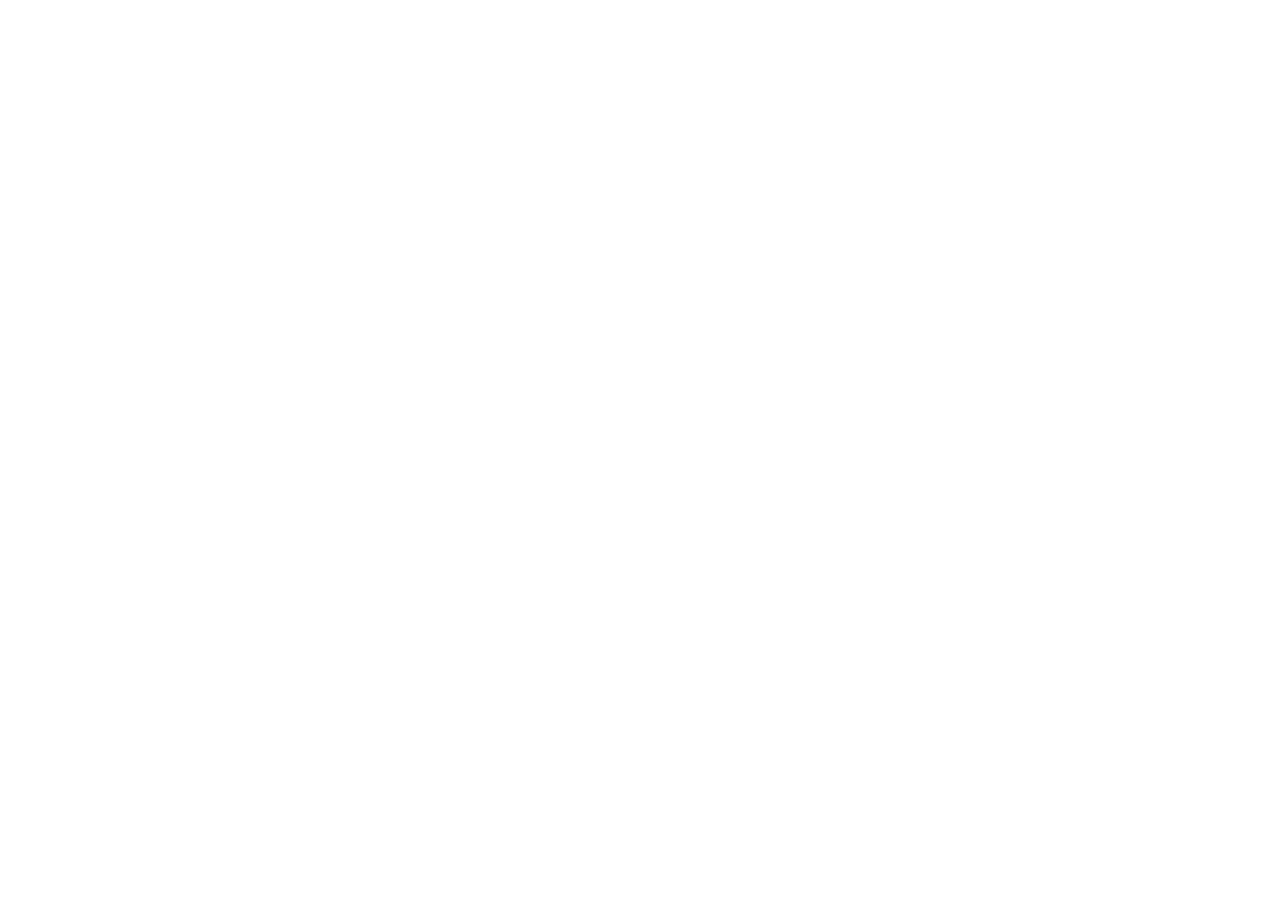
==== about.html @ c2da6d73 "about.html" ====
<!DOCTYPE htmml>
<html>
<head>
<meta charset="UTF-8">
<meta name="description" content="business website">
<meta name="keywords" content="HTML,CSS,XML,JavaScript">
<meta name="author" content="Sunni Campbell">
<meta name="viewport" content="width=device-width, initial-scale=1.0">
</head>



</html>
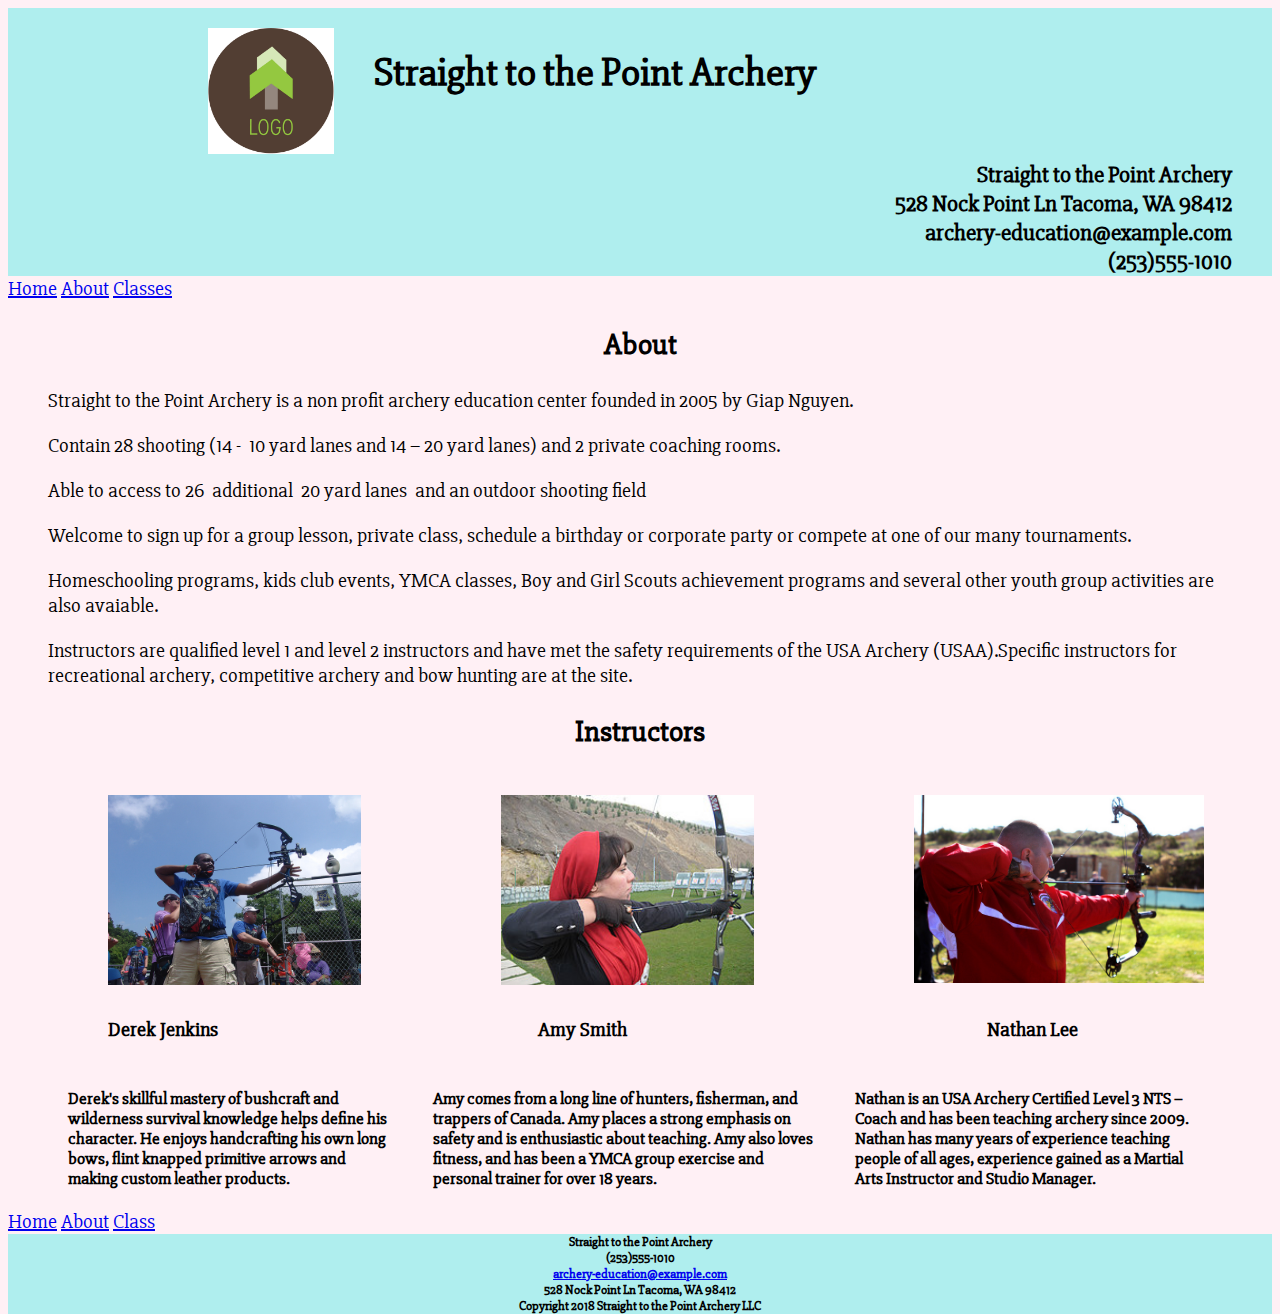
==== commit 67ea35e8: "about.html" ====
--- a/about.html
+++ b/about.html
@@ -1,13 +1,69 @@
-<!DOCTYPE htmml>
-<html>
-<head>
-<meta charset="UTF-8">
-<meta name="description" content="business website">
-<meta name="keywords" content="HTML,CSS,XML,JavaScript">
-<meta name="author" content="Sunni Campbell">
-<meta name="viewport" content="width=device-width, initial-scale=1.0">
-</head>
-
-
-
+<!DOCTYPE html>
+<html lang="en">
+  <head>
+    <meta charset="UTF-8">
+    <link rel="stylesheet" type="text/css" href=https://necolas.github.io/normalize.css/8.0.0/normalize.css>
+    <link rel="stylesheet" href="https://use.fontawesome.com/releases/v5.0.10/css/all.css" integrity="sha384-+d0P83n9kaQMCwj8F4RJB66tzIwOKmrdb46+porD/OvrJ+37WqIM7UoBtwHO6Nlg" crossorigin="anonymous">
+    <link rel="stylesheet" href="https://fonts.googleapis.com/css?family=Slabo+27px">
+    <link rel="stylesheet" type="text/css" href="styles/style.css">
+    <title>Straight to the Point Archery</title>
+  </head>
+  <body>
+    <header>
+      <div class="head">
+      <img class =" logo" src ="images/logo.jpg" alt="logo">
+      <h1 class ="title">Straight to the Point Archery</h1>
+      </div>
+      <h3>Straight to the Point Archery</h3>
+      <h3>528 Nock Point Ln Tacoma, WA 98412</h3>
+      <h3>archery-education@example.com</h3>
+      <h3>(253)555-1010</h3>
+    </header>
+    <aside>
+      <nav>
+        <a class ="link 1" href="index.html">Home</a>
+        <a class ="link 2" href="about.html">About</a>
+        <a class ="link 3" href="services.html">Classes</a>
+      </nav>
+      </aside>
+    <article>
+      <h2>About</h2>
+      <p> Straight to the Point Archery is a non profit archery education center founded in 2005 by Giap Nguyen.</p>
+      <p>Contain 28 shooting (14 -  10 yard lanes and 14 – 20 yard lanes) and 2 private coaching rooms.</p>
+      <p>Able to access to 26  additional  20 yard lanes  and an outdoor shooting field</p>
+      <p>Welcome to sign up for a group lesson, private class, schedule a birthday or corporate party or compete at one of our many tournaments.</p>
+      <p>Homeschooling programs, kids club events, YMCA classes, Boy and Girl Scouts achievement programs and several other youth group activities are also avaiable.</p>
+      <p>Instructors are qualified level 1 and level 2 instructors and have met the safety requirements of the USA Archery (USAA).Specific instructors for recreational archery, competitive archery and bow hunting are at the site.</p>
+      <h2>Instructors</h2>
+      <div class="container">
+      <img class="derek" src="images/derek-jenkins-instructor.jpg" alt="derek">
+      <img class ="amy" src="images/amy-smith-instructor.jpg" alt="amy">
+      <img class ="nathan" src="images/nathan-lee-instructor.jpg" alt="nathan">
+      </div>
+      <div class="name">
+      <h4 class=" name2">Derek Jenkins</h4>
+      <h4 class=" name3">Amy Smith</h4>
+      <h4 class=" name4">Nathan Lee</h4>
+      </div>
+      <div class="word">
+      <h5 class ="word2">Derek's skillful mastery of bushcraft and wilderness survival knowledge helps define his character. He enjoys handcrafting his own long bows, flint knapped primitive arrows and making custom leather products.</h5>
+      <h5 class ="word3">Amy comes from a long line of hunters, fisherman, and trappers of Canada. Amy  places a strong emphasis on safety and is enthusiastic about teaching. Amy also loves fitness, and  has been a YMCA group exercise and personal trainer for over 18 years.</h5>
+      <h5 class ="word4"> Nathan is an USA Archery Certified Level 3 NTS – Coach and has been teaching archery since 2009. Nathan has many years of experience teaching people of all ages, experience gained as a Martial Arts Instructor and Studio Manager.</h5>
+      </div>
+    </article>
+    <aside>
+      <nav>
+        <a class ="link 1" href="#">Home</a>
+        <a class ="link 2" href="#">About</a>
+        <a class ="link 3" href="#">Class</a>
+      </nav>
+    </aside>
+    <footer>
+      <h6>Straight to the Point Archery</h6>
+      <h6>(253)555-1010</h6>
+      <h6><a class="link 2" href="#">archery-education@example.com</a></h6>
+      <h6>528 Nock Point Ln Tacoma, WA 98412</h6>
+      <h6>Copyright 2018 Straight to the Point Archery LLC</h6>
+    </footer>
+  </body>
 </html>--- a/styles/style.css
+++ b/styles/style.css
@@ -0,0 +1,184 @@
+/*grid style sheet*/
+.row .row { margin:  0 -1.5em; }
+.col      { padding: 0  1.5em; }
+
+.row:after {
+    content: "";
+    clear: both;
+    display: table;
+}
+
+@media only screen { .col {
+    float: left;
+    width: 100%;
+    box-sizing: border-box;
+}}
+
+/*nav {
+    display: block;
+}
+footer {
+    display: block;
+}*/
+
+
+/*About Page*/
+
+html { 
+  font-size: 20px; 
+  font-family: 'Slabo 27px', serif;
+  background-color: LavenderBlush;
+  height: 100%;
+  width: 100%;
+}
+
+a:hover {
+  color:lightcoral;
+  transition: all 2s ease 0s;
+}
+
+.head{
+  display: inline-flex;
+}
+
+h1{
+  text-align: center;
+  margin: 2rem;
+}
+
+h2{
+  text-align: center;
+}
+
+h3{
+  text-align: right;
+  margin:0;
+  margin-right:2rem;
+}
+
+header{
+  background-color: PaleTurquoise;
+}
+
+.logo{
+  height: 10%;
+  width: 10%;
+  margin-left:10rem;
+}
+
+p{
+  margin-left: 2rem;
+  margin-right: 2rem;
+}
+
+.container{
+  display: inline-flex;
+}
+
+.derek{
+  width: 20%;
+  height: 30%;
+  margin-left: 5rem;
+}
+.amy{
+  width: 20%;
+  height: 30%;
+  margin-left: 7rem;
+}
+
+.nathan{
+  width: 23%;
+  height: 33%;
+  margin-left: 8rem;
+}
+
+.name{
+  display: inline-flex;
+}
+
+.name2{
+  margin-left:5rem;
+}
+
+.name3{
+  margin-left:16rem;
+}
+
+.name4{
+  margin-left:18rem;
+}
+
+.word{
+  display: inline-flex;
+  margin-left: 2rem;
+  margin-right:2rem;
+}
+
+.word2{
+  margin: 1rem;
+}
+
+.word3{
+  margin: 1rem;
+}
+
+.word4{
+  margin:1rem;
+}
+
+/*nav {
+  background-color: darkgrey;
+  text-align: center; 
+  padding: 1rem;
+  list-style: none;
+}
+
+nav a{
+  color: purple;
+  padding-left: 2rem;
+  padding-right; 2rem;
+}*/
+
+h6 {
+  text-align: center;
+  margin:0;
+  background-color: PaleTurquoise;
+}*/
+
+/*Home page*/
+
+nav {
+  background-color: #333;
+  height: 4rem;
+  margin: 0;
+  overflow: hidden;
+}
+
+nav ul li {
+  display: inline-block;
+  color: white;
+  margin-right: 2rem;
+}
+
+nav ul li a {
+  color: white;
+  display: block;
+  line-height: 2em;
+  text-decoration: none;
+}
+
+nav ul li a:hover {
+  color: #bfebff;
+  text-decoration: underline;
+}
+
+img {
+  padding-top: 20px;
+}
+section {
+  line-height: 0.15rem;
+}
+footer p {
+  font-size: 0.85rem;
+}
+
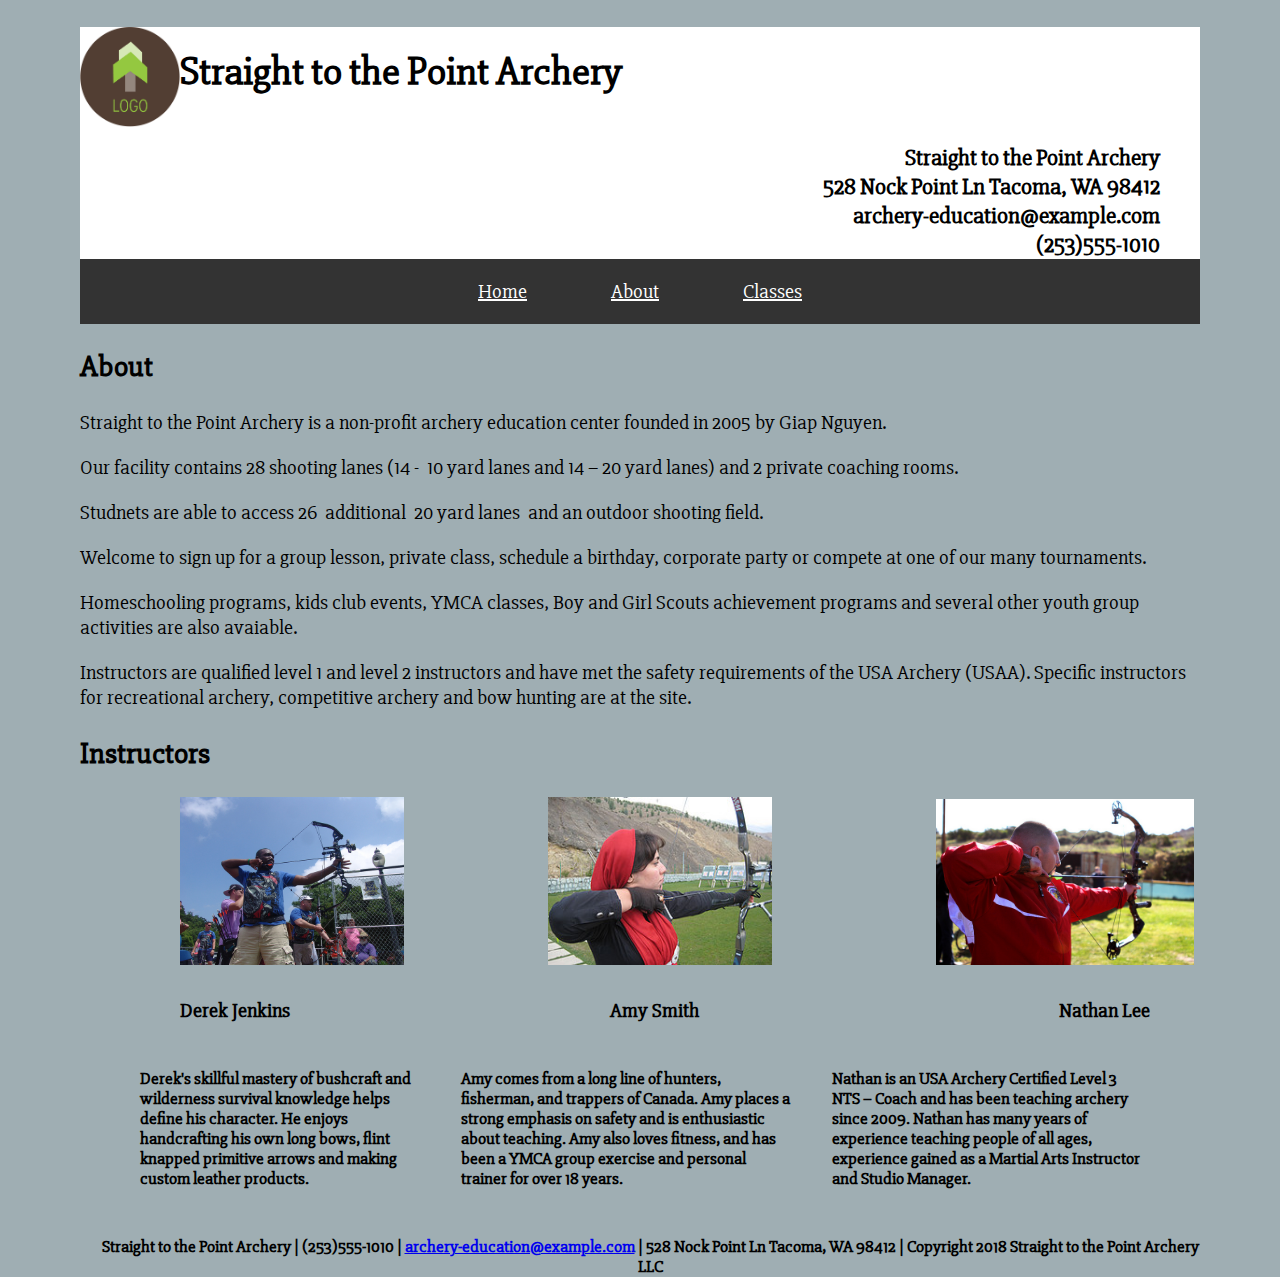
==== commit 94a9032a: "about.html" ====
--- a/about.html
+++ b/about.html
@@ -11,8 +11,8 @@
   <body>
     <header>
       <div class="head">
-      <img class =" logo" src ="images/logo.jpg" alt="logo">
-      <h1 class ="title">Straight to the Point Archery</h1>
+      <img class ="logo" src ="images/logo.jpg" alt="logo">
+      <h1 class ="brand">Straight to the Point Archery</h1>
       </div>
       <h3>Straight to the Point Archery</h3>
       <h3>528 Nock Point Ln Tacoma, WA 98412</h3>
@@ -28,14 +28,14 @@
       </aside>
     <article>
       <h2>About</h2>
-      <p> Straight to the Point Archery is a non profit archery education center founded in 2005 by Giap Nguyen.</p>
-      <p>Contain 28 shooting (14 -  10 yard lanes and 14 – 20 yard lanes) and 2 private coaching rooms.</p>
-      <p>Able to access to 26  additional  20 yard lanes  and an outdoor shooting field</p>
-      <p>Welcome to sign up for a group lesson, private class, schedule a birthday or corporate party or compete at one of our many tournaments.</p>
+      <p> Straight to the Point Archery is a non-profit archery education center founded in 2005 by Giap Nguyen.</p>
+      <p>Our facility contains 28 shooting lanes (14 -  10 yard lanes and 14 – 20 yard lanes) and 2 private coaching rooms.</p>
+      <p>Studnets are able to access 26  additional  20 yard lanes  and an outdoor shooting field.</p>
+      <p>Welcome to sign up for a group lesson, private class, schedule a birthday, corporate party or compete at one of our many tournaments.</p>
       <p>Homeschooling programs, kids club events, YMCA classes, Boy and Girl Scouts achievement programs and several other youth group activities are also avaiable.</p>
-      <p>Instructors are qualified level 1 and level 2 instructors and have met the safety requirements of the USA Archery (USAA).Specific instructors for recreational archery, competitive archery and bow hunting are at the site.</p>
+      <p>Instructors are qualified level 1 and level 2 instructors and have met the safety requirements of the USA Archery (USAA). Specific instructors for recreational archery, competitive archery and bow hunting are at the site.</p>
       <h2>Instructors</h2>
-      <div class="container">
+      <div class="aboutcontainer">
       <img class="derek" src="images/derek-jenkins-instructor.jpg" alt="derek">
       <img class ="amy" src="images/amy-smith-instructor.jpg" alt="amy">
       <img class ="nathan" src="images/nathan-lee-instructor.jpg" alt="nathan">
@@ -51,19 +51,8 @@
       <h5 class ="word4"> Nathan is an USA Archery Certified Level 3 NTS – Coach and has been teaching archery since 2009. Nathan has many years of experience teaching people of all ages, experience gained as a Martial Arts Instructor and Studio Manager.</h5>
       </div>
     </article>
-    <aside>
-      <nav>
-        <a class ="link 1" href="#">Home</a>
-        <a class ="link 2" href="#">About</a>
-        <a class ="link 3" href="#">Class</a>
-      </nav>
-    </aside>
     <footer>
-      <h6>Straight to the Point Archery</h6>
-      <h6>(253)555-1010</h6>
-      <h6><a class="link 2" href="#">archery-education@example.com</a></h6>
-      <h6>528 Nock Point Ln Tacoma, WA 98412</h6>
-      <h6>Copyright 2018 Straight to the Point Archery LLC</h6>
+      <h5>Straight to the Point Archery | (253)555-1010 | <a class="link 2" href="#">archery-education@example.com</a> | 528 Nock Point Ln Tacoma, WA 98412 | Copyright 2018 Straight to the Point Archery LLC</h5>
     </footer>
   </body>
 </html>--- a/styles/style.css
+++ b/styles/style.css
@@ -14,17 +14,193 @@
     box-sizing: border-box;
 }}
 
-/*nav {
-    display: block;
+/*Global Settings*/
+
+html { 
+  font-size: 20px; 
+  font-family: 'Slabo 27px', serif;
+  background-color: #9FAEB3;
+  height: 100%;
+  width: 100%;
+}
+body {
+    margin-left: 4em;
+    margin-right: 4em;
+}
+header{
+  background-color: white;
+}
+nav {
+  background-color: #333;
+  text-align: center; 
+  padding: 1rem;
+  list-style: none;
+}
+
+nav a{
+  color: white;
+  padding-left: 2rem;
+  padding-right; 2rem;
+  margin-right: 2em;
+}
+.homeimg1 {
+    width:30em;
+    height: 20em;
+    display: inline-flex;
+}
+.homeimg2 {
+    width:30em;
+    height: 20em;
+    display: inline-flex;
+}
+.brand {
+    text-align: left;
+    padding: 1rem;
+    color: black;
+}
+.logo{
+  height: 5em;
+  width: 5em;
+  float: left;
+}
+a:hover {
+  color:lightcoral;
+  transition: all 2s ease 0s;
+}
+.sidebarimg {
+    height: 10em;
 }
 footer {
     display: block;
-}*/
-
-
+    text-align: center;
+    padding-left: 1em;
+    color: black;
+    
+}
 /*About Page*/
 
-html { 
+h3{
+  text-align: right;
+  margin:0;
+  margin-right:2rem;
+}
+.derek{
+  width: 20%;
+  height: 30%;
+  margin-left: 5rem;
+}
+.amy{
+  width: 20%;
+  height: 30%;
+  margin-left: 7rem;
+}
+
+.nathan{
+  width: 23%;
+  height: 33%;
+  margin-left: 8rem;
+}
+
+.name{
+  display: inline-flex;
+}
+
+.name2{
+  margin-left:5rem;
+}
+
+.name3{
+  margin-left:16rem;
+}
+
+.name4{
+  margin-left:18rem;
+}
+
+.word{
+  display: inline-flex;
+  margin-left: 2rem;
+  margin-right:2rem;
+}
+
+.word2{
+  margin: 1rem;
+}
+
+.word3{
+  margin: 1rem;
+}
+
+.word4{
+  margin:1rem;
+}
+
+/*
+/*p{
+  margin-left: 2rem;
+  margin-right: 2rem;
+}
+
+.container{
+  display: inline-flex;
+}
+nav {
+  background-color: darkgrey;
+  text-align: center; 
+  padding: 1rem;
+  list-style: none;
+}
+
+nav a{
+  color: purple;
+  padding-left: 2rem;
+  padding-right; 2rem;
+}
+
+h6 {
+  text-align: center;
+  margin:0;
+  background-color: PaleTurquoise;
+}
+
+/*Home page*/
+
+/*nav {
+  background-color: #333;
+  height: 4rem;
+  margin: 0;
+  overflow: hidden;
+}
+
+nav ul li {
+  display: inline-block;
+  color: white;
+  margin-right: 2rem;
+}
+
+nav ul li a {
+  color: white;
+  display: block;
+  line-height: 2em;
+  text-decoration: none;
+}
+
+nav ul li a:hover {
+  color: #bfebff;
+  text-decoration: underline;
+}
+
+img {
+  padding-top: 20px;
+}
+section {
+  line-height: 0.15rem;
+}
+footer p {
+  font-size: 0.85rem;
+}
+
+/*html { 
   font-size: 20px; 
   font-family: 'Slabo 27px', serif;
   background-color: LavenderBlush;
@@ -48,137 +224,5 @@
 
 h2{
   text-align: center;
-}
-
-h3{
-  text-align: right;
-  margin:0;
-  margin-right:2rem;
-}
-
-header{
-  background-color: PaleTurquoise;
-}
-
-.logo{
-  height: 10%;
-  width: 10%;
-  margin-left:10rem;
-}
-
-p{
-  margin-left: 2rem;
-  margin-right: 2rem;
-}
-
-.container{
-  display: inline-flex;
-}
-
-.derek{
-  width: 20%;
-  height: 30%;
-  margin-left: 5rem;
-}
-.amy{
-  width: 20%;
-  height: 30%;
-  margin-left: 7rem;
-}
-
-.nathan{
-  width: 23%;
-  height: 33%;
-  margin-left: 8rem;
-}
-
-.name{
-  display: inline-flex;
-}
-
-.name2{
-  margin-left:5rem;
-}
-
-.name3{
-  margin-left:16rem;
-}
-
-.name4{
-  margin-left:18rem;
-}
-
-.word{
-  display: inline-flex;
-  margin-left: 2rem;
-  margin-right:2rem;
-}
-
-.word2{
-  margin: 1rem;
-}
-
-.word3{
-  margin: 1rem;
-}
-
-.word4{
-  margin:1rem;
-}
-
-/*nav {
-  background-color: darkgrey;
-  text-align: center; 
-  padding: 1rem;
-  list-style: none;
-}
-
-nav a{
-  color: purple;
-  padding-left: 2rem;
-  padding-right; 2rem;
 }*/
 
-h6 {
-  text-align: center;
-  margin:0;
-  background-color: PaleTurquoise;
-}*/
-
-/*Home page*/
-
-nav {
-  background-color: #333;
-  height: 4rem;
-  margin: 0;
-  overflow: hidden;
-}
-
-nav ul li {
-  display: inline-block;
-  color: white;
-  margin-right: 2rem;
-}
-
-nav ul li a {
-  color: white;
-  display: block;
-  line-height: 2em;
-  text-decoration: none;
-}
-
-nav ul li a:hover {
-  color: #bfebff;
-  text-decoration: underline;
-}
-
-img {
-  padding-top: 20px;
-}
-section {
-  line-height: 0.15rem;
-}
-footer p {
-  font-size: 0.85rem;
-}
-
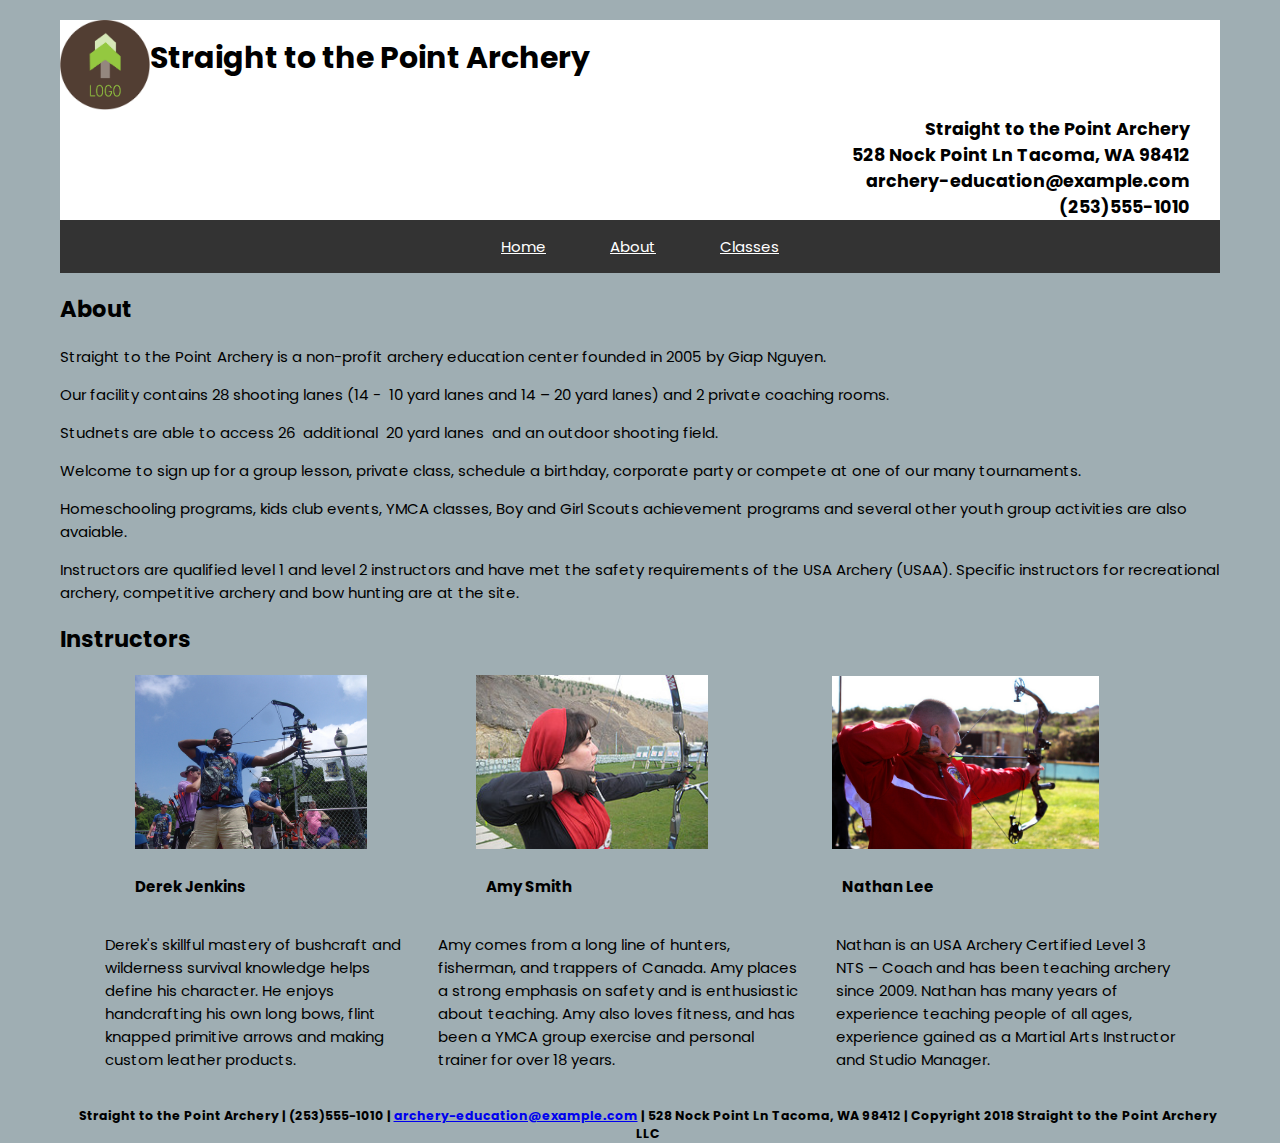
==== commit f5e83385: "index.html" ====
--- a/about.html
+++ b/about.html
@@ -1,11 +1,15 @@
 <!DOCTYPE html>
 <html lang="en">
   <head>
-    <meta charset="UTF-8">
+     <meta charset="UTF-8">
+    <meta name="description" content="Services Page">
+    <meta name="keywords" content="HTML,CSS,XML,JavaScript">
+    <meta name="author" content="Sunni Campbell">
+    <meta name="viewport" content="width=device-width, initial-scale=1.0">
     <link rel="stylesheet" type="text/css" href=https://necolas.github.io/normalize.css/8.0.0/normalize.css>
     <link rel="stylesheet" href="https://use.fontawesome.com/releases/v5.0.10/css/all.css" integrity="sha384-+d0P83n9kaQMCwj8F4RJB66tzIwOKmrdb46+porD/OvrJ+37WqIM7UoBtwHO6Nlg" crossorigin="anonymous">
-    <link rel="stylesheet" href="https://fonts.googleapis.com/css?family=Slabo+27px">
-    <link rel="stylesheet" type="text/css" href="styles/style.css">
+      <link href="https://fonts.googleapis.com/css?family=Poppins:400,700" rel="stylesheet">
+    <link rel="stylesheet" href="styles/style.css">
     <title>Straight to the Point Archery</title>
   </head>
   <body>
@@ -46,9 +50,9 @@
       <h4 class=" name4">Nathan Lee</h4>
       </div>
       <div class="word">
-      <h5 class ="word2">Derek's skillful mastery of bushcraft and wilderness survival knowledge helps define his character. He enjoys handcrafting his own long bows, flint knapped primitive arrows and making custom leather products.</h5>
-      <h5 class ="word3">Amy comes from a long line of hunters, fisherman, and trappers of Canada. Amy  places a strong emphasis on safety and is enthusiastic about teaching. Amy also loves fitness, and  has been a YMCA group exercise and personal trainer for over 18 years.</h5>
-      <h5 class ="word4"> Nathan is an USA Archery Certified Level 3 NTS – Coach and has been teaching archery since 2009. Nathan has many years of experience teaching people of all ages, experience gained as a Martial Arts Instructor and Studio Manager.</h5>
+      <p class ="word2">Derek's skillful mastery of bushcraft and wilderness survival knowledge helps define his character. He enjoys handcrafting his own long bows, flint knapped primitive arrows and making custom leather products.</p>
+      <p class ="word3">Amy comes from a long line of hunters, fisherman, and trappers of Canada. Amy  places a strong emphasis on safety and is enthusiastic about teaching. Amy also loves fitness, and  has been a YMCA group exercise and personal trainer for over 18 years.</p>
+      <p class ="word4"> Nathan is an USA Archery Certified Level 3 NTS – Coach and has been teaching archery since 2009. Nathan has many years of experience teaching people of all ages, experience gained as a Martial Arts Instructor and Studio Manager.</p>
       </div>
     </article>
     <footer>
--- a/styles/style.css
+++ b/styles/style.css
@@ -17,8 +17,8 @@
 /*Global Settings*/
 
 html { 
-  font-size: 20px; 
-  font-family: 'Slabo 27px', serif;
+  font-size: 15px; 
+  font-family: 'Poppins', sans-serif;
   background-color: #9FAEB3;
   height: 100%;
   width: 100%;
@@ -59,8 +59,8 @@
     color: black;
 }
 .logo{
-  height: 5em;
-  width: 5em;
+  height: 6em;
+  width: 6em;
   float: left;
 }
 a:hover {
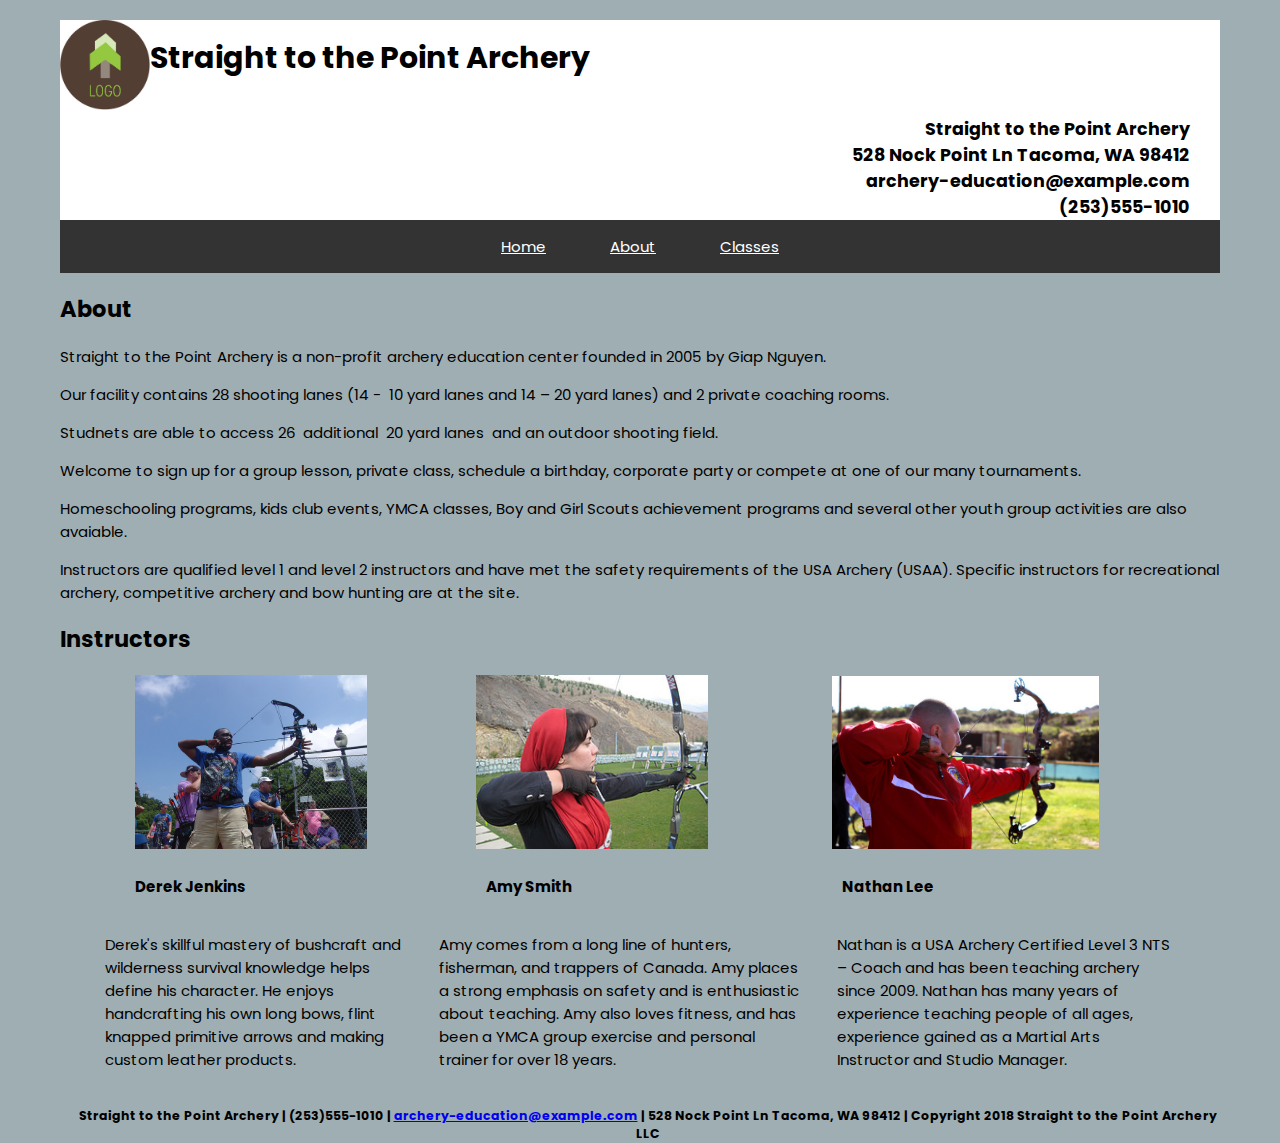
==== commit 6dc7549b: "about.html" ====
--- a/about.html
+++ b/about.html
@@ -52,7 +52,7 @@
       <div class="word">
       <p class ="word2">Derek's skillful mastery of bushcraft and wilderness survival knowledge helps define his character. He enjoys handcrafting his own long bows, flint knapped primitive arrows and making custom leather products.</p>
       <p class ="word3">Amy comes from a long line of hunters, fisherman, and trappers of Canada. Amy  places a strong emphasis on safety and is enthusiastic about teaching. Amy also loves fitness, and  has been a YMCA group exercise and personal trainer for over 18 years.</p>
-      <p class ="word4"> Nathan is an USA Archery Certified Level 3 NTS – Coach and has been teaching archery since 2009. Nathan has many years of experience teaching people of all ages, experience gained as a Martial Arts Instructor and Studio Manager.</p>
+      <p class ="word4"> Nathan is a USA Archery Certified Level 3 NTS – Coach and has been teaching archery since 2009. Nathan has many years of experience teaching people of all ages, experience gained as a Martial Arts Instructor and Studio Manager.</p>
       </div>
     </article>
     <footer>
--- a/styles/style.css
+++ b/styles/style.css
@@ -40,18 +40,15 @@
 nav a{
   color: white;
   padding-left: 2rem;
-  padding-right; 2rem;
   margin-right: 2em;
 }
 .homeimg1 {
     width:30em;
     height: 20em;
-    display: inline-flex;
 }
 .homeimg2 {
     width:30em;
     height: 20em;
-    display: inline-flex;
 }
 .brand {
     text-align: left;
@@ -64,8 +61,7 @@
   float: left;
 }
 a:hover {
-  color:lightcoral;
-  transition: all 2s ease 0s;
+  color:firebrick;
 }
 .sidebarimg {
     height: 10em;
@@ -134,95 +130,3 @@
 .word4{
   margin:1rem;
 }
-
-/*
-/*p{
-  margin-left: 2rem;
-  margin-right: 2rem;
-}
-
-.container{
-  display: inline-flex;
-}
-nav {
-  background-color: darkgrey;
-  text-align: center; 
-  padding: 1rem;
-  list-style: none;
-}
-
-nav a{
-  color: purple;
-  padding-left: 2rem;
-  padding-right; 2rem;
-}
-
-h6 {
-  text-align: center;
-  margin:0;
-  background-color: PaleTurquoise;
-}
-
-/*Home page*/
-
-/*nav {
-  background-color: #333;
-  height: 4rem;
-  margin: 0;
-  overflow: hidden;
-}
-
-nav ul li {
-  display: inline-block;
-  color: white;
-  margin-right: 2rem;
-}
-
-nav ul li a {
-  color: white;
-  display: block;
-  line-height: 2em;
-  text-decoration: none;
-}
-
-nav ul li a:hover {
-  color: #bfebff;
-  text-decoration: underline;
-}
-
-img {
-  padding-top: 20px;
-}
-section {
-  line-height: 0.15rem;
-}
-footer p {
-  font-size: 0.85rem;
-}
-
-/*html { 
-  font-size: 20px; 
-  font-family: 'Slabo 27px', serif;
-  background-color: LavenderBlush;
-  height: 100%;
-  width: 100%;
-}
-
-a:hover {
-  color:lightcoral;
-  transition: all 2s ease 0s;
-}
-
-.head{
-  display: inline-flex;
-}
-
-h1{
-  text-align: center;
-  margin: 2rem;
-}
-
-h2{
-  text-align: center;
-}*/
-
